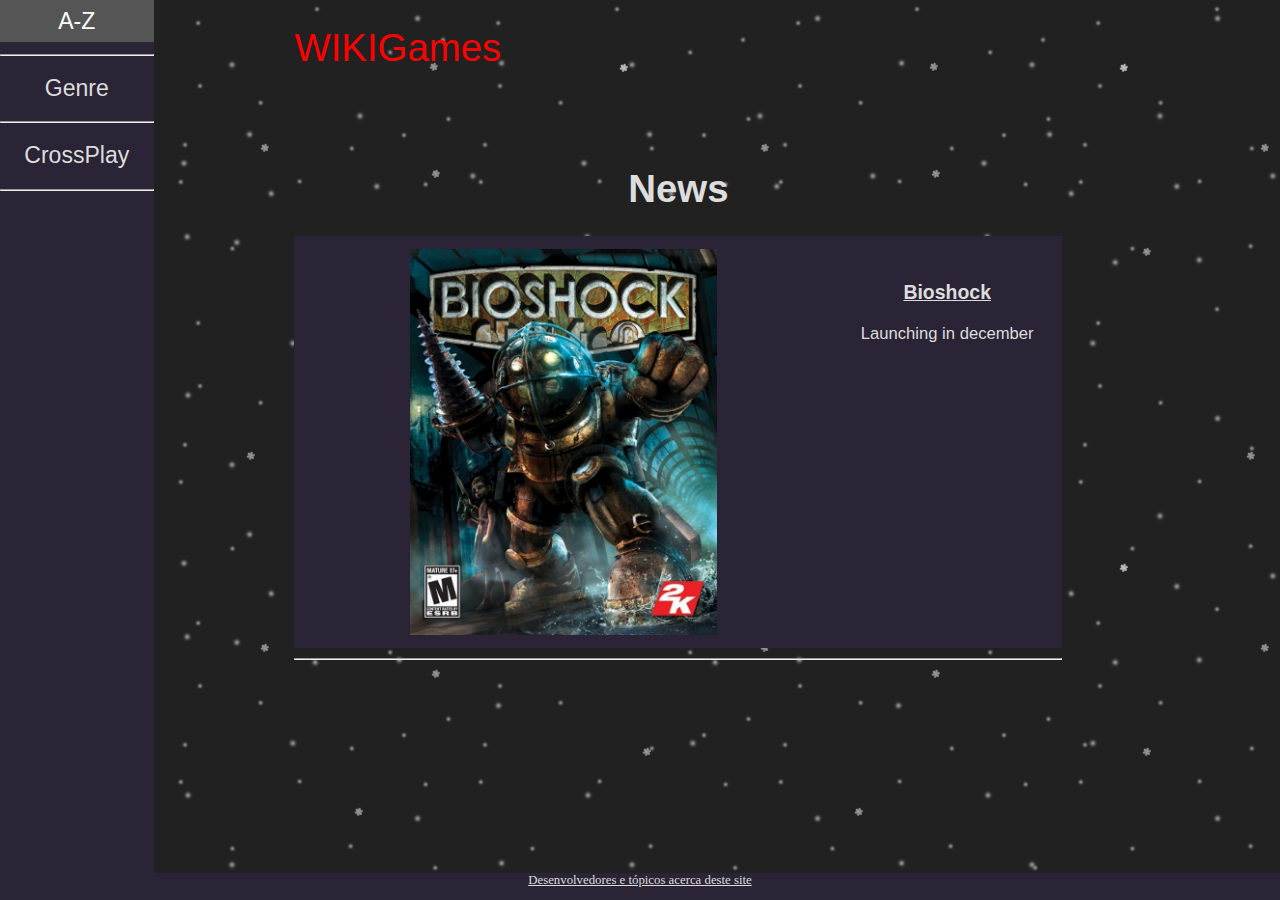
==== index.html @ 37d1ebdf "test" ====
<html lang="en">
<head>
    <meta charset="UTF-8">
    <meta name="viewport" content="width=device-width, initial-scale=1.0">   
    <link rel="stylesheet" href="Css/style.css"> 
    <title>WIKIGames</title>
</head>
    <!--Teste_Editar-->
<body>
    <ul class = "navbar">
        
         <li class="droplist">
         <a href="Paginas/A_Z.html">A-Z</a>
         </li>
         <hr>
     <!--dropdown Genero-->
         <div class="dropdown">
             <li class="droplist">
                 <a href="#">Genre</a>
             </li>
             <div class="dropdown-content">
                 <a href="Paginas/Genero/Action.html">Action</a>
                 <a href="Paginas/Genero/Race.html">Race</a>
                 <a href="Paginas/Genero/RPG.html">RPG</a>
             </div>  
         </div>
         <hr>
         <li><a href="Paginas/CrossPlay.html">CrossPlay</a></li>
         <hr>
     </ul>

    <div class="geral">
        <div class="cabecalho">
            <div class="logo">
                <a href="index.html">WIKIGames</a>
            </div>
            <br> <br>
        </div>

        <h1>News</h1>
        
        <div class="corpo">
            <div class="artigos">
                <div class="espacamento">
                    <img width="60%" src="images/BioShock.jpg" alt="BioShock">
                </div>
            </div>
            <div class="barra-lateral">
                <div class="espacamento">
                   <a href="Paginas/Jogos/Bioshock.html"><h3>Bioshock</h3></a>
                    <p>Launching in december</p>
                </div>
            </div>
        </div>
        <hr>

    </div>
    <br><br><br><br><br>
    <footer>
        <a href="Paginas/Tópicos.html">Desenvolvedores e tópicos acerca deste site</a>
    </footer>
</body>
</html>
---- Css/style.css ----
/*Global Things*/
body, html{
  margin:  1vw; 
	padding: 2vw 5vw;
  font-size:1.5vw;
  font-family: Arial, Helvetica, sans-serif;
}

img{
  max-width:100%;
  height:auto;
}

body{
  margin: 0;
  padding: 0;
  font-family: Arial, Helvetica, sans-serif;
  text-align: center;
  background: #212121;
  font-family: Androgyne;
  background-image: url('../images/img/s1.png'), url('../images/img/s2.png'), url('../images/img/s3.png');
  height: 100%;
  left: 0;
  position: absolute;
  top: 0;
  width: 100%;
    -webkit-animation: snow 10s linear infinite;
    -moz-animation: snow 10s linear infinite;
    -ms-animation: snow 10s linear infinite;
    animation: rgb(251, 255, 250) 10s linear infinite;
}

@keyframes snow {
  0% {background-position: 0px 0px, 0px 0px, 0px 0px;}
  50% {background-position: 500px 500px, 100px 200px, -100px 150px;}
  100% {background-position: 500px 1000px, 200px 400px, -100px 300px;}
}
@-moz-keyframes snow {
  0% {background-position: 0px 0px, 0px 0px, 0px 0px;}
  50% {background-position: 500px 500px, 100px 200px, -100px 150px;}
  100% {background-position: 400px 1000px, 200px 400px, 100px 300px;}
}
@-webkit-keyframes snow {
  0% {background-position: 0px 0px, 0px 0px, 0px 0px;}
  50% {background-position: 500px 500px, 100px 200px, -100px 150px;}
  100% {background-position: 500px 1000px, 200px 400px, -100px 300px;}
}
@-ms-keyframes snow {
  0% {background-position: 0px 0px, 0px 0px, 0px 0px;}
  50% {background-position: 500px 500px, 100px 200px, -100px 150px;}
  100% {background-position: 500px 1000px, 200px 400px, -100px 300px;}
}

/*NAVBAR CONTENT*/
.navbar {
    font-family: Arial, Helvetica, sans-serif;
    font-size: 120%;
    list-style-type: none;
    margin: 0;
    padding: 0;
    width: 12vw;
    background-color: #2a2436;
    position: fixed;
    height:100%;
    overflow: auto;
  }
  
  li a {
    display: block;
    color: #ddd;
    padding: 5% 5%;
    text-decoration: none;
  }
  
  li a.active {
    background-color: #514c5a;
    color: white;
    padding: 5% 5%;
  }
  
  li a:hover:not(.active) {/*Genero sobreposição*/
    background-color: #555;
    color: white;
  }

  /*DROPDOWN NAVBAR*/
.dropdown{
  position: relative;
  display: inline;
}

.dropdown-content{
  display: none;
  position: relative;
  background-color: #202020;
  min-width: auto;
  box-shadow: 1px 8px 16px 0px rgba(174, 0, 255, 0.2);
  z-index: 1;
}

.dropdown-content a {
  padding: 12% 30%;
  text-decoration: none;
  display: block;
}
.dropdown-content a:hover {background-color: #514c5a;}/*sobreposição de cor de tema genero*/

.dropdown:hover .dropdown-content {display: block;}

.dropdown:hover .droplist {background-color:#514c5a;}/*Sobreposição de genro*/

/*///////////////////////////////////////////////*/
.Titles{
  text-align: center;
  color: #ddd;
}
/*-----------------------------------------------*/
footer {
  background-color: #2a2436;
  bottom: 0;
  left: 0;
  height: 3%;
  position: fixed;
  width: 100vw;
  font-size: 1vw;
  }
/*-----------------------------------------------*/
  .geral{
    width: 60vw;
    text-align: center;
    color: #ddd;
    margin: 1vw 23vw;
    font-family: Arial, Helvetica, sans-serif;
  }
  .cabecalho{
    height: 10vw;
  }
  .logo{
    float: left;
  }
  .logo a{
    font-size:3vw;
    font-style:bold;
    text-decoration:none;
    color:rgb(255, 0, 0);
    display: flex;
    padding:1vw 15vw 0 0;
  }
  #serch{
    float: left;
    position: relative;
    margin-top: 1vw;
    margin-right: 1vw;
  }

/*Index*/
  .corpo{
    position:relative;
    overflow:hidden;
  }
  .artigos{
    float:left;
  }
  .artigos, .artigos:before{
    width:70%;
  }
  .artigos:before{
    position:absolute;
    top:0;
    left:0;
    bottom:0;
    background:#2a2436;
    z-index:-1;
    content:'';
  }
  .barra-lateral{
    float:right;
    font-size: 1.3vw;
    padding: 1vw 0;
  }
  .barra-lateral, .barra-lateral:before{
    width: 30%;
  }
  .barra-lateral:before{
    content: '';
    position: absolute;
    top: 0;
    bottom: 0;
    right:0;
    z-index: -1;
    background: #2a2436;
  }
  .espacamento{
    padding:1vw;
  }

.arefhomepage, a{
  color: #ddd;
}

/*Paginas de Jogos*/

.artigos2{
  float:left;
}
.artigos2, .artigos2:before{
  width:40%;
}
.artigos2:before{
  position:absolute;
  top:0;
  left:0;
  bottom:0;
  background:#2a2436;
  z-index:-1;
  content:'';
}
.barra-lateral2{
  float:right;
  font-size: 1vw;
}
.barra-lateral2, .barra-lateral2:before{
  width: 60%;
}
.barra-lateral2:before{
   content: '';
    position: absolute;
    top: 0;
    bottom: 0;
    right:0;
    z-index: -1;
    background: #2a2436;
}
.espacamento2{
  padding:2vw;
  font-size: 1vw;
}

.arefhomepage{
color: #ddd;
}

.barra-lateral3{
  float: right;
}
.barra-lateral3, .barra-lateral3:before{
  width: 100%;
}
.barra-lateral3:before{
  content: '';
  position: absolute;
  top: 0;
  bottom: 0;
  right:0;
  z-index: -1;
  background: #2a2436;
}

/*pagina A-Z*/
.A_Zstyle{
  text-align: center;
}
.ahref_line{
  color: #ddd;
  font-family: Arial;
}
/*Crossplay page*/

#h1crossplay {
  color: #ddd;
}
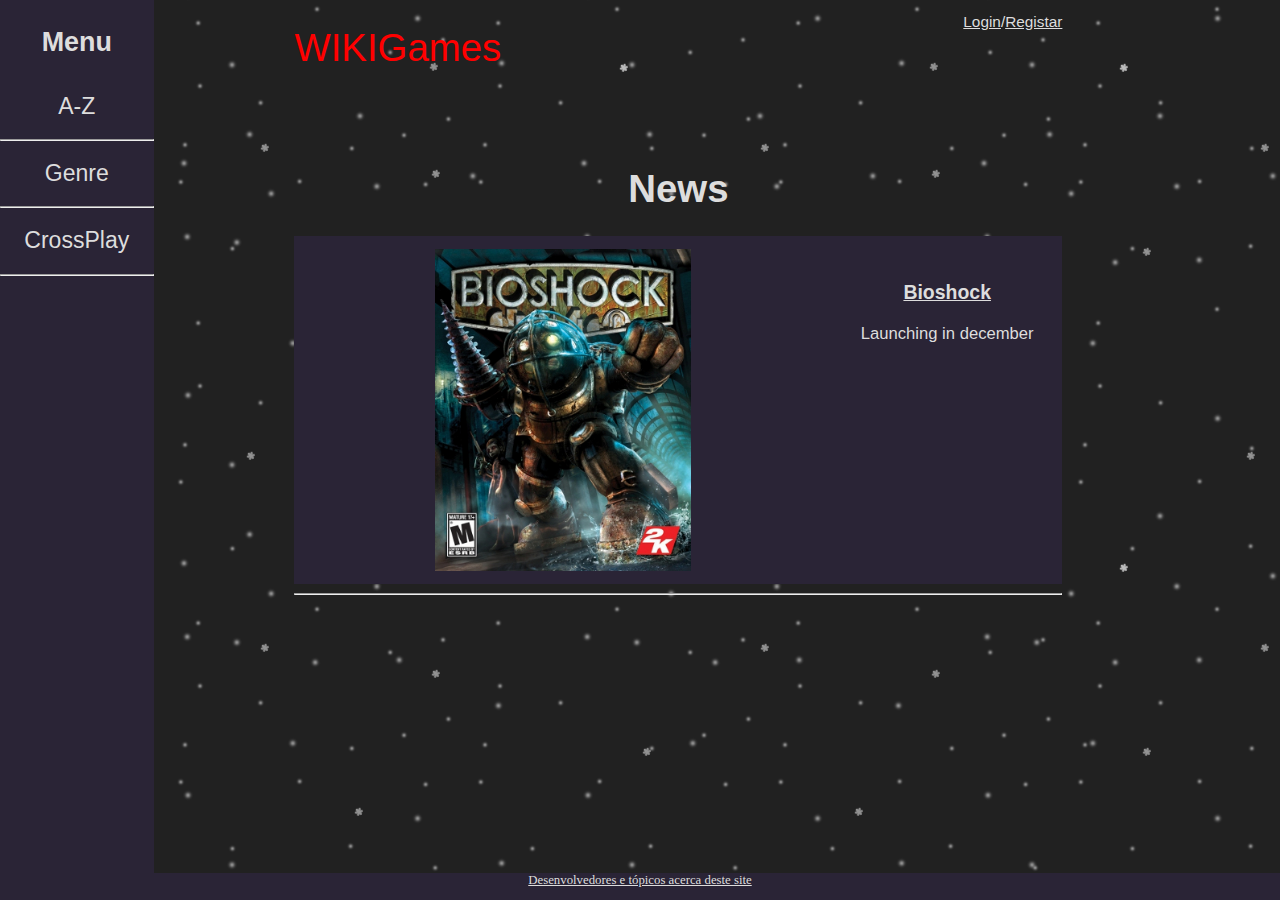
==== commit 2aa850c6: "full" ====
--- a/index.html
+++ b/index.html
@@ -8,7 +8,7 @@
     <!--Teste_Editar-->
 <body>
     <ul class = "navbar">
-        
+        <h3 style="color: #ddd;">Menu</h3>
          <li class="droplist">
          <a href="Paginas/A_Z.html">A-Z</a>
          </li>
@@ -30,11 +30,16 @@
      </ul>
 
     <div class="geral">
+        
         <div class="cabecalho">
             <div class="logo">
                 <a href="index.html">WIKIGames</a>
             </div>
+            <div class="login-register">
+                <a href="#">Login</a>/<a href="#">Registar</a>
+            </div>
             <br> <br>
+            
         </div>
 
         <h1>News</h1>
@@ -42,7 +47,7 @@
         <div class="corpo">
             <div class="artigos">
                 <div class="espacamento">
-                    <img width="60%" src="images/BioShock.jpg" alt="BioShock">
+                    <img class="imagem" src="images/BioShock.jpg" alt="BioShock">
                 </div>
             </div>
             <div class="barra-lateral">
--- a/Css/style.css
+++ b/Css/style.css
@@ -53,35 +53,35 @@
 
 /*NAVBAR CONTENT*/
 .navbar {
-    font-family: Arial, Helvetica, sans-serif;
-    font-size: 120%;
-    list-style-type: none;
-    margin: 0;
-    padding: 0;
-    width: 12vw;
-    background-color: #2a2436;
-    position: fixed;
-    height:100%;
-    overflow: auto;
-  }
+  font-family: Arial, Helvetica, sans-serif;
+  font-size: 120%;
+  list-style-type: none;
+  margin: 0;
+  padding: 0;
+  width: 12vw;
+  background-color: #2a2436;
+  position: fixed;
+  height:100%;
+  overflow: auto;
+}
   
-  li a {
-    display: block;
-    color: #ddd;
-    padding: 5% 5%;
-    text-decoration: none;
-  }
-  
-  li a.active {
-    background-color: #514c5a;
-    color: white;
-    padding: 5% 5%;
-  }
-  
-  li a:hover:not(.active) {/*Genero sobreposição*/
-    background-color: #555;
-    color: white;
-  }
+li a {
+  display: block;
+  color: #ddd;
+  padding: 5% 5%;
+  text-decoration: none;
+}
+
+li a.active {
+  background-color: #514c5a;
+  color: white;
+  padding: 5% 5%;
+}
+
+li a:hover:not(.active) {/*Genero sobreposição*/
+  background-color: #555;
+  color: white;
+}
 
   /*DROPDOWN NAVBAR*/
 .dropdown{
@@ -124,81 +124,80 @@
   width: 100vw;
   font-size: 1vw;
   }
-/*-----------------------------------------------*/
-  .geral{
-    width: 60vw;
-    text-align: center;
-    color: #ddd;
-    margin: 1vw 23vw;
-    font-family: Arial, Helvetica, sans-serif;
-  }
-  .cabecalho{
-    height: 10vw;
-  }
-  .logo{
-    float: left;
-  }
-  .logo a{
-    font-size:3vw;
-    font-style:bold;
-    text-decoration:none;
-    color:rgb(255, 0, 0);
-    display: flex;
-    padding:1vw 15vw 0 0;
-  }
-  #serch{
-    float: left;
-    position: relative;
-    margin-top: 1vw;
-    margin-right: 1vw;
-  }
-
-/*Index*/
-  .corpo{
-    position:relative;
-    overflow:hidden;
-  }
-  .artigos{
-    float:left;
-  }
-  .artigos, .artigos:before{
-    width:70%;
-  }
-  .artigos:before{
-    position:absolute;
-    top:0;
-    left:0;
-    bottom:0;
-    background:#2a2436;
-    z-index:-1;
-    content:'';
-  }
-  .barra-lateral{
-    float:right;
-    font-size: 1.3vw;
-    padding: 1vw 0;
-  }
-  .barra-lateral, .barra-lateral:before{
-    width: 30%;
-  }
-  .barra-lateral:before{
-    content: '';
-    position: absolute;
-    top: 0;
-    bottom: 0;
-    right:0;
-    z-index: -1;
-    background: #2a2436;
-  }
-  .espacamento{
-    padding:1vw;
-  }
-
+/*---------------ALL pages--------------------------------*/
+.geral{
+  width: 60vw;
+  text-align: center;
+  color: #ddd;
+  margin: 1vw 23vw;
+  font-family: Arial, Helvetica, sans-serif;
+}
+.cabecalho{
+  height: 10vw;
+}
+.logo{
+  float: left;
+}
+.logo a{
+  font-size:3vw;
+  font-style:bold;
+  text-decoration:none;
+  color:rgb(255, 0, 0);
+  display: flex;
+  padding:1vw 15vw 0 0;
+}
+.login-register{
+  float: right;
+  font-size: 1.2vw;
+}
+
+/*##################Index##################*/
+.corpo{
+  position:relative;
+  overflow:hidden;
+}
+.artigos{
+  float:left;
+}
+.artigos, .artigos:before{
+  width:70%;
+}
+.artigos:before{
+  position:absolute;
+  top:0;
+  left:0;
+  bottom:0;
+  background:#2a2436;
+  z-index:-1;
+  content:'';
+}
+.barra-lateral{
+  float:right;
+  font-size: 1.3vw;
+  padding: 1vw 0;
+}
+.barra-lateral, .barra-lateral:before{
+  width: 30%;
+}
+.barra-lateral:before{
+  content: '';
+  position: absolute;
+  top: 0;
+  bottom: 0;
+  right:0;
+  z-index: -1;
+  background: #2a2436;
+}
+.espacamento{
+  padding:1vw;
+}
 .arefhomepage, a{
   color: #ddd;
 }
-
-/*Paginas de Jogos*/
+ .imagem{
+   width: 50%;
+ }
+/*##################Paginas de Jogos##################*/
 
 .artigos2{
   float:left;
@@ -223,23 +222,21 @@
   width: 60%;
 }
 .barra-lateral2:before{
-   content: '';
-    position: absolute;
-    top: 0;
-    bottom: 0;
-    right:0;
-    z-index: -1;
-    background: #2a2436;
+  content: '';
+  position: absolute;
+  top: 0;
+  bottom: 0;
+  right:0;
+  z-index: -1;
+  background: #2a2436;
 }
 .espacamento2{
   padding:2vw;
   font-size: 1vw;
 }
-
 .arefhomepage{
 color: #ddd;
 }
-
 .barra-lateral3{
   float: right;
 }
@@ -256,7 +253,7 @@
   background: #2a2436;
 }
 
-/*pagina A-Z*/
+/*##################A-Z##################*/
 .A_Zstyle{
   text-align: center;
 }
@@ -269,5 +266,5 @@
 #h1crossplay {
   color: #ddd;
 }
-
-
+/*##################ldalsldsl##################*/
+
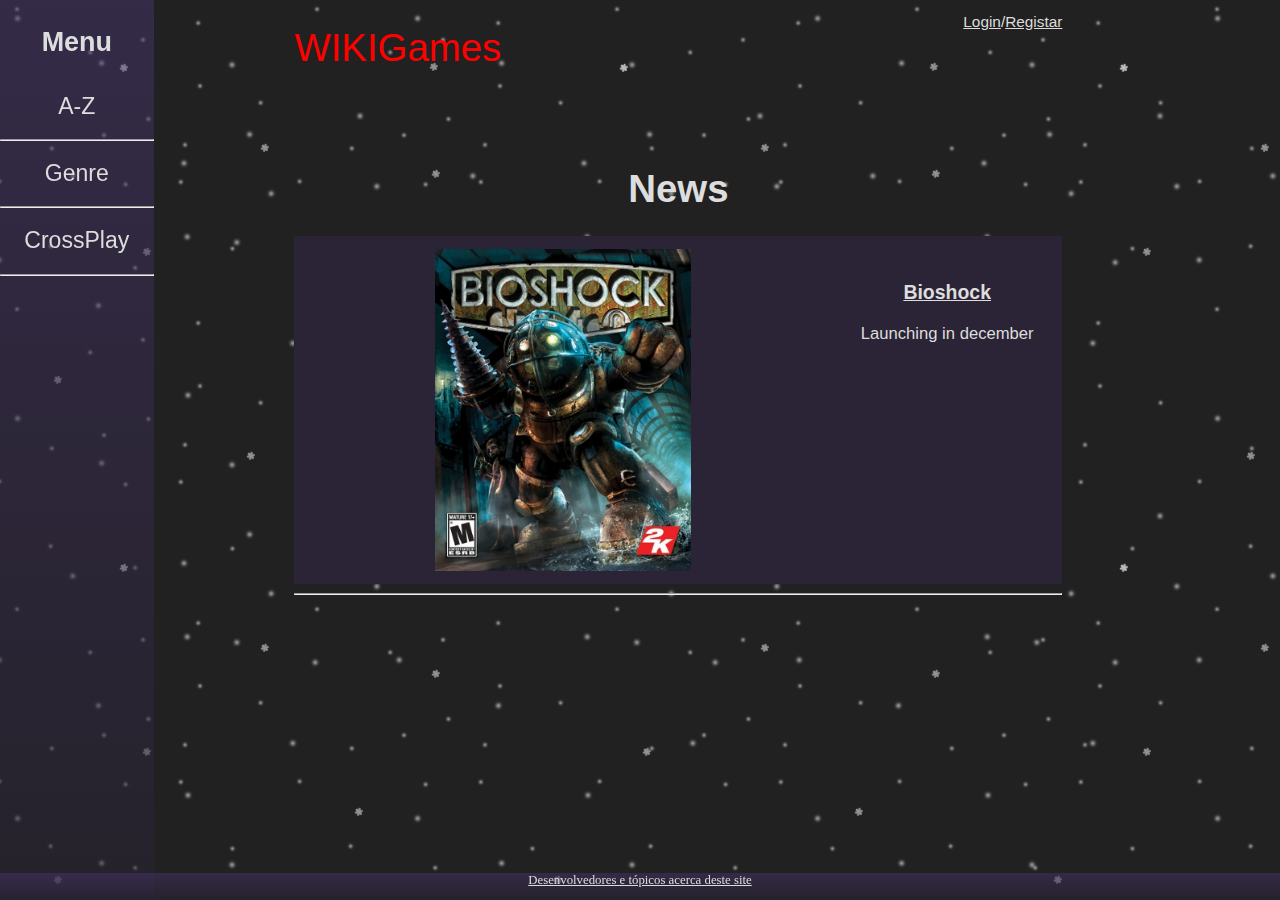
==== commit 954bf78a: "l" ====
--- a/index.html
+++ b/index.html
@@ -36,7 +36,7 @@
                 <a href="index.html">WIKIGames</a>
             </div>
             <div class="login-register">
-                <a href="#">Login</a>/<a href="#">Registar</a>
+                <a href="Paginas/login/registar/login.html">Login</a>/<a href="Paginas/login/registar/register.html">Registar</a>
             </div>
             <br> <br>
             
--- a/Css/style.css
+++ b/Css/style.css
@@ -59,7 +59,7 @@
   margin: 0;
   padding: 0;
   width: 12vw;
-  background-color: #2a2436;
+  background-image: linear-gradient( rgba(72, 53, 110, 0.5), rgba(42, 36, 54, 0.5));
   position: fixed;
   height:100%;
   overflow: auto;
@@ -116,7 +116,7 @@
 }
 /*-----------------------------------------------*/
 footer {
-  background-color: #2a2436;
+  background-image: linear-gradient( rgba(72, 53, 110, 0.5), rgba(42, 36, 54, 0.5));
   bottom: 0;
   left: 0;
   height: 3%;
@@ -152,6 +152,14 @@
 }
 
 /*##################Index##################*/
+/*corpo de generos*/
+.corpo2{
+  position:relative;
+  overflow:hidden;
+  width: 1000;
+    left: 300;
+}
+/*corpo do resto*/
 .corpo{
   position:relative;
   overflow:hidden;
@@ -252,19 +260,79 @@
   z-index: -1;
   background: #2a2436;
 }
-
+  /*/*##################COMENTÁRIOS##################*/
+.labelcomentario{
+  background-color: white;
+  color: black;
+  border-radius: 7vw;
+}
+/*insert comentário*/
+input[type = text]{
+  width: 30vw;
+  padding: 1vw 2vw;
+  margin: 0.5vw 0;
+  box-sizing: border-box;
+  border: 1px solid #555;
+  outline: none;
+}
+textarea {
+  width: 70%;
+  height: 12vw;
+  padding: 2vw 3vw;
+  box-sizing: border-box;
+  border: 2px solid #ccc;
+  border-radius: 4px;
+  background-color: #f8f8f8;
+  font-size: 16px;
+  resize: none;
+}
+
+/*SHOW Comentario*/
+.barra-lateral4{/**/
+  align-content: center;
+}
+.barra-lateral4, .barra-lateral4:before{/**/
+  width: 100%;
+  height: auto;
+}
+.barra-lateral4:before{/**/
+  content: '';
+  position: absolute;
+  top: 0;
+  bottom: 0;
+  right:0;
+  z-index: -1;
+  background: #3f364f;
+}
+.corpo2{/* borda*/
+position: relative;;
+overflow:hidden;
+color: #ddd;
+}
+.espacamento3{
+padding: 2% 20% 0 10%;
+font-size: 1vw;
+}
+.imagem2{
+float: left;
+width: 10%;
+border-radius: 50%;
+}
+#textcomment{
+padding: 2% 20% 0 10%;
+}
 /*##################A-Z##################*/
 .A_Zstyle{
-  text-align: center;
+text-align: center;
 }
 .ahref_line{
-  color: #ddd;
-  font-family: Arial;
+color: #ddd;
+font-family: Arial;
 }
 /*Crossplay page*/
 
 #h1crossplay {
-  color: #ddd;
-}
-/*##################ldalsldsl##################*/
-
+color: #ddd;
+}
+/*##################Login/register##################*/
+
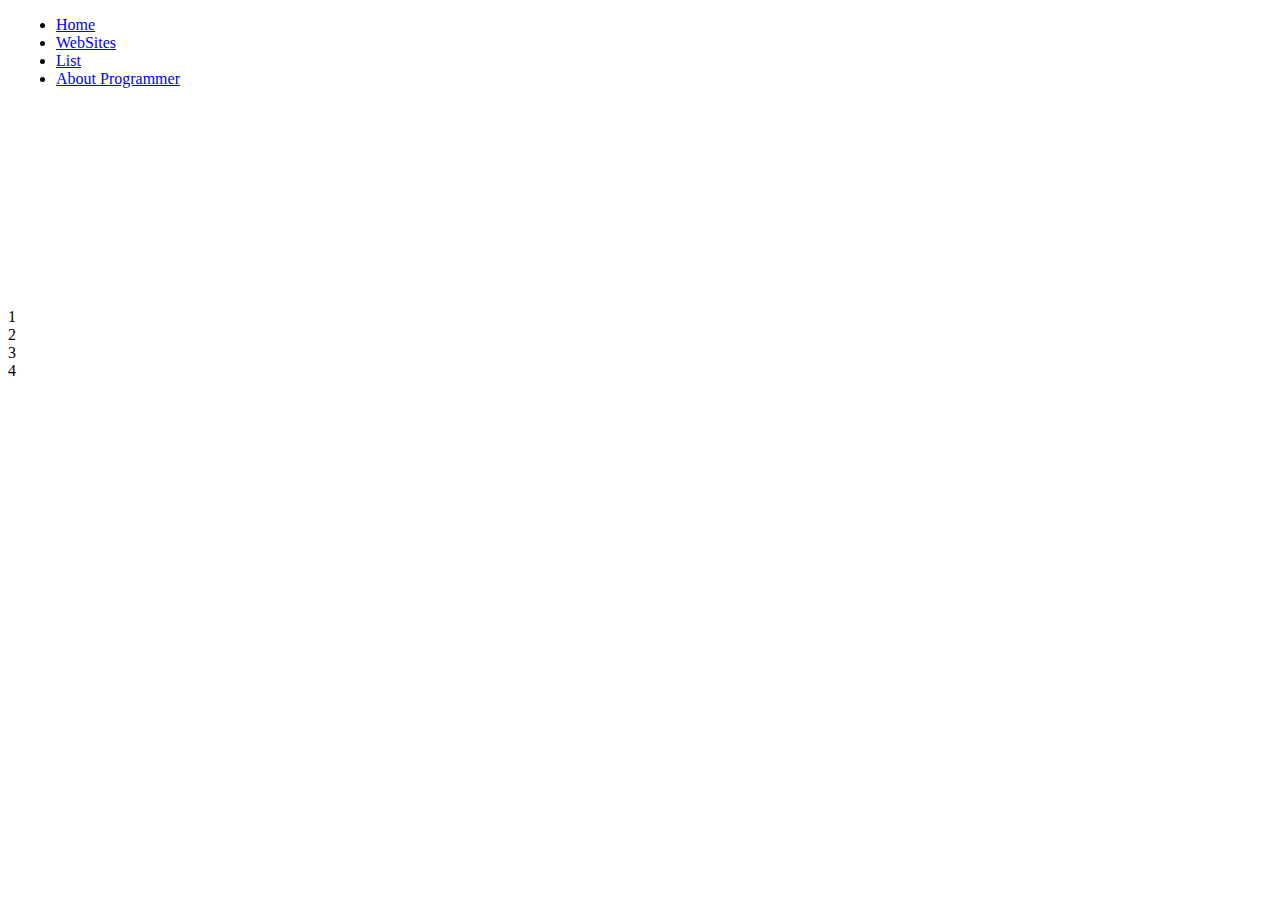
==== commit 60116c1a: "My Agenda" ====
--- a/index.html
+++ b/index.html
@@ -1,68 +1,20 @@
 <html lang="en">
+    <script type="text/javascript" src="JS/script.js"></script>
 <head>
     <meta charset="UTF-8">
-    <meta name="viewport" content="width=device-width, initial-scale=1.0">   
-    <link rel="stylesheet" href="Css/style.css"> 
-    <title>WIKIGames</title>
+    <meta name="viewport" content="width=device-width, initial-scale=1.0">
+    <link rel="stylesheet" href="CSS/style.css">
+    <title>My Film List</title>
 </head>
-    <!--Teste_Editar-->
 <body>
-    <ul class = "navbar">
-        <h3 style="color: #ddd;">Menu</h3>
-         <li class="droplist">
-         <a href="Paginas/A_Z.html">A-Z</a>
-         </li>
-         <hr>
-     <!--dropdown Genero-->
-         <div class="dropdown">
-             <li class="droplist">
-                 <a href="#">Genre</a>
-             </li>
-             <div class="dropdown-content">
-                 <a href="Paginas/Genero/Action.html">Action</a>
-                 <a href="Paginas/Genero/Race.html">Race</a>
-                 <a href="Paginas/Genero/RPG.html">RPG</a>
-             </div>  
-         </div>
-         <hr>
-         <li><a href="Paginas/CrossPlay.html">CrossPlay</a></li>
-         <hr>
-     </ul>
+    <iframe src = "HTML/NavBar.html" width = "100%" height = "300" style = "border:none;">dsafsdf</iframe>
+    
+    <div class="grid_menu_index-container">
+        <div class="grid_menu_index-item">1</div>
+        <div class="grid_menu_index-item">2</div>
+        <div class="grid_menu_index-item">3</div>  
+        <div class="grid_menu_index-item">4</div>
+    </div>
 
-    <div class="geral">
-        
-        <div class="cabecalho">
-            <div class="logo">
-                <a href="index.html">WIKIGames</a>
-            </div>
-            <div class="login-register">
-                <a href="Paginas/login/registar/login.html">Login</a>/<a href="Paginas/login/registar/register.html">Registar</a>
-            </div>
-            <br> <br>
-            
-        </div>
-
-        <h1>News</h1>
-        
-        <div class="corpo">
-            <div class="artigos">
-                <div class="espacamento">
-                    <img class="imagem" src="images/BioShock.jpg" alt="BioShock">
-                </div>
-            </div>
-            <div class="barra-lateral">
-                <div class="espacamento">
-                   <a href="Paginas/Jogos/Bioshock.html"><h3>Bioshock</h3></a>
-                    <p>Launching in december</p>
-                </div>
-            </div>
-        </div>
-        <hr>
-
-    </div>
-    <br><br><br><br><br>
-    <footer>
-        <a href="Paginas/Tópicos.html">Desenvolvedores e tópicos acerca deste site</a>
-    </footer>
 </body>
-</html>
+</html>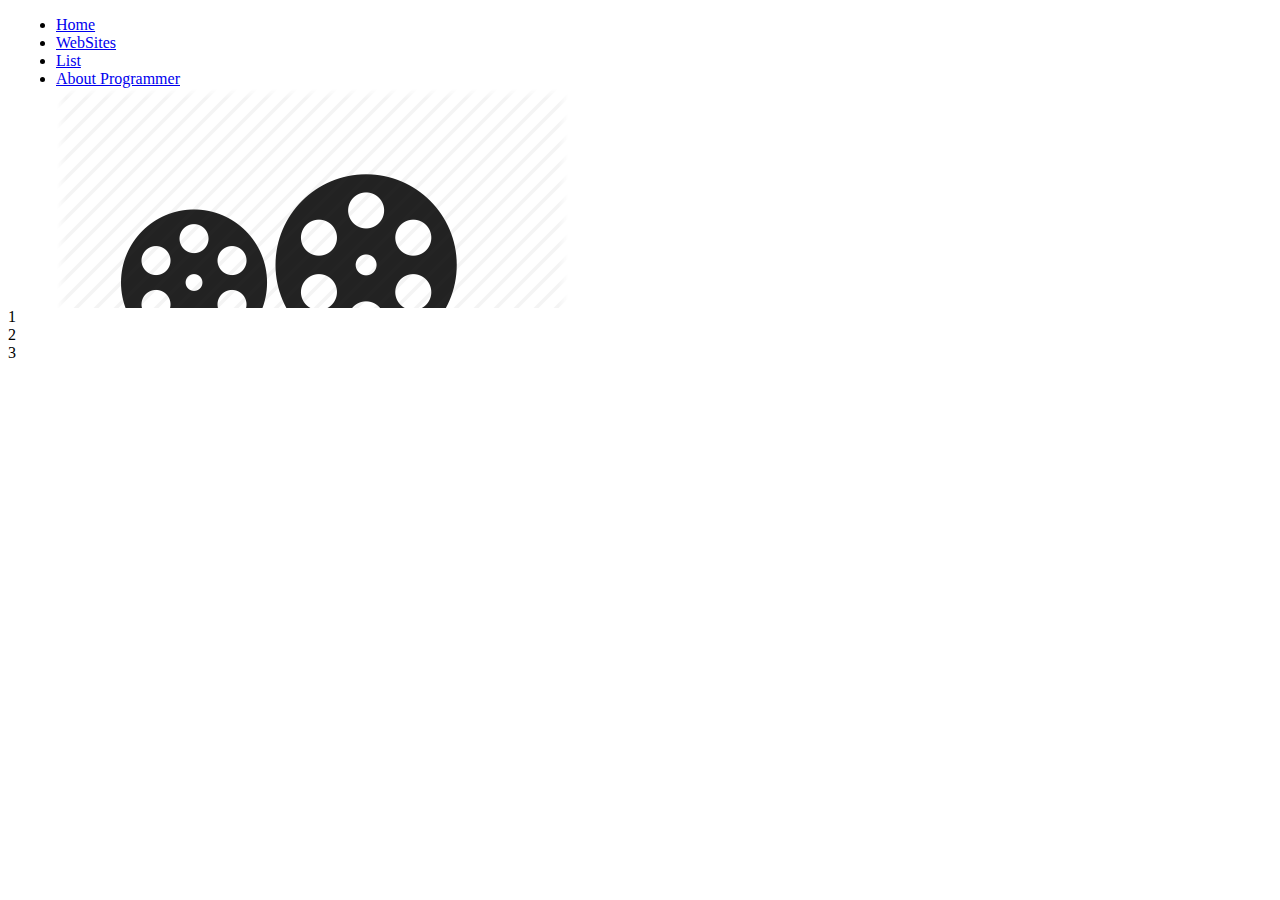
==== commit e0675f51: "." ====
--- a/index.html
+++ b/index.html
@@ -13,7 +13,6 @@
         <div class="grid_menu_index-item">1</div>
         <div class="grid_menu_index-item">2</div>
         <div class="grid_menu_index-item">3</div>  
-        <div class="grid_menu_index-item">4</div>
     </div>
 
 </body>
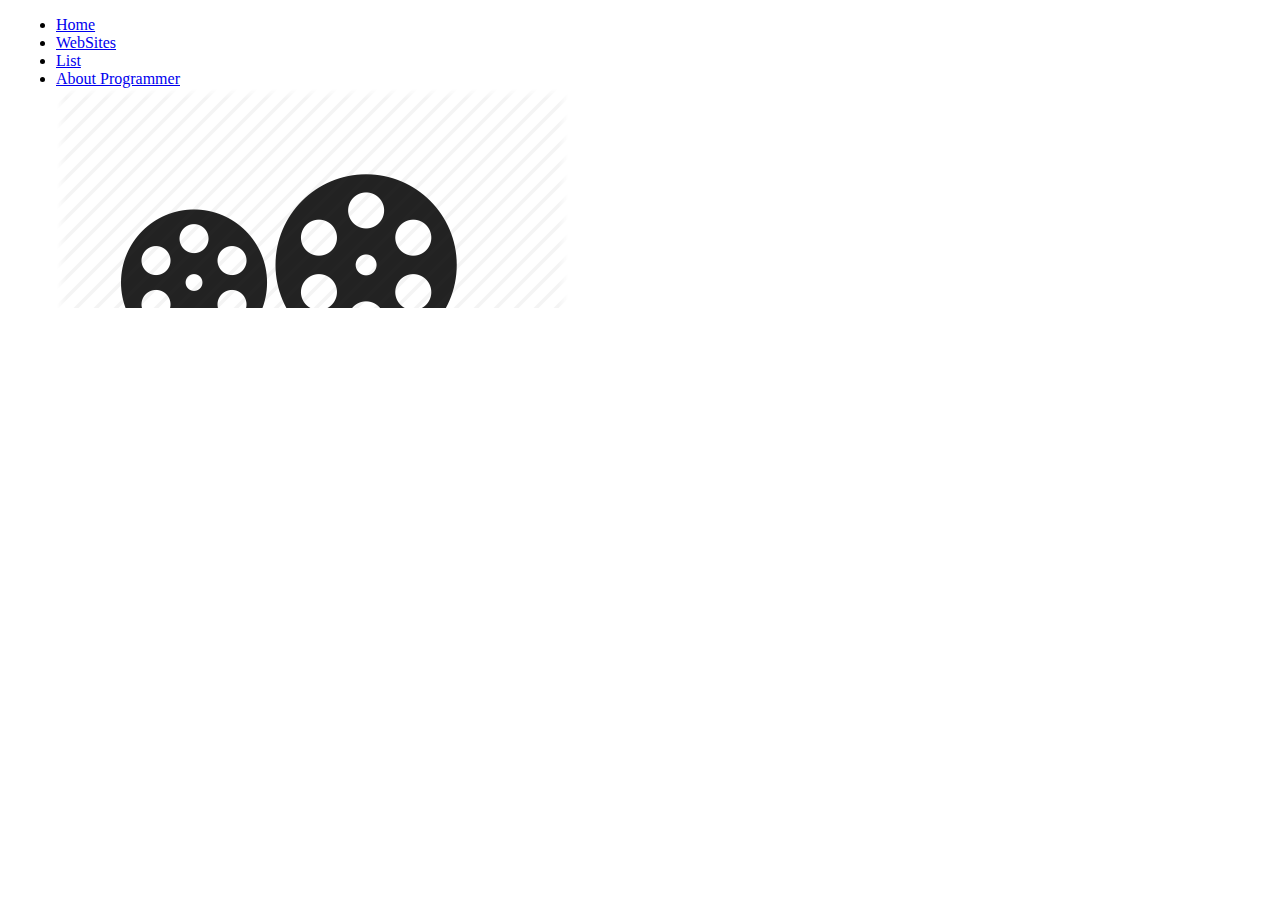
==== commit de438560: "b" ====
--- a/index.html
+++ b/index.html
@@ -10,10 +10,15 @@
     <iframe src = "HTML/NavBar.html" width = "100%" height = "300" style = "border:none;">dsafsdf</iframe>
     
     <div class="grid_menu_index-container">
-        <div class="grid_menu_index-item">1</div>
-        <div class="grid_menu_index-item">2</div>
-        <div class="grid_menu_index-item">3</div>  
+        <div class="grid_menu_index-item">
+            
+        </div>
+        <div class="grid_menu_index-item">
+
+        </div>
+        <div class="grid_menu_index-item">
+        </div>  
     </div>
 
 </body>
-</html>+</html> 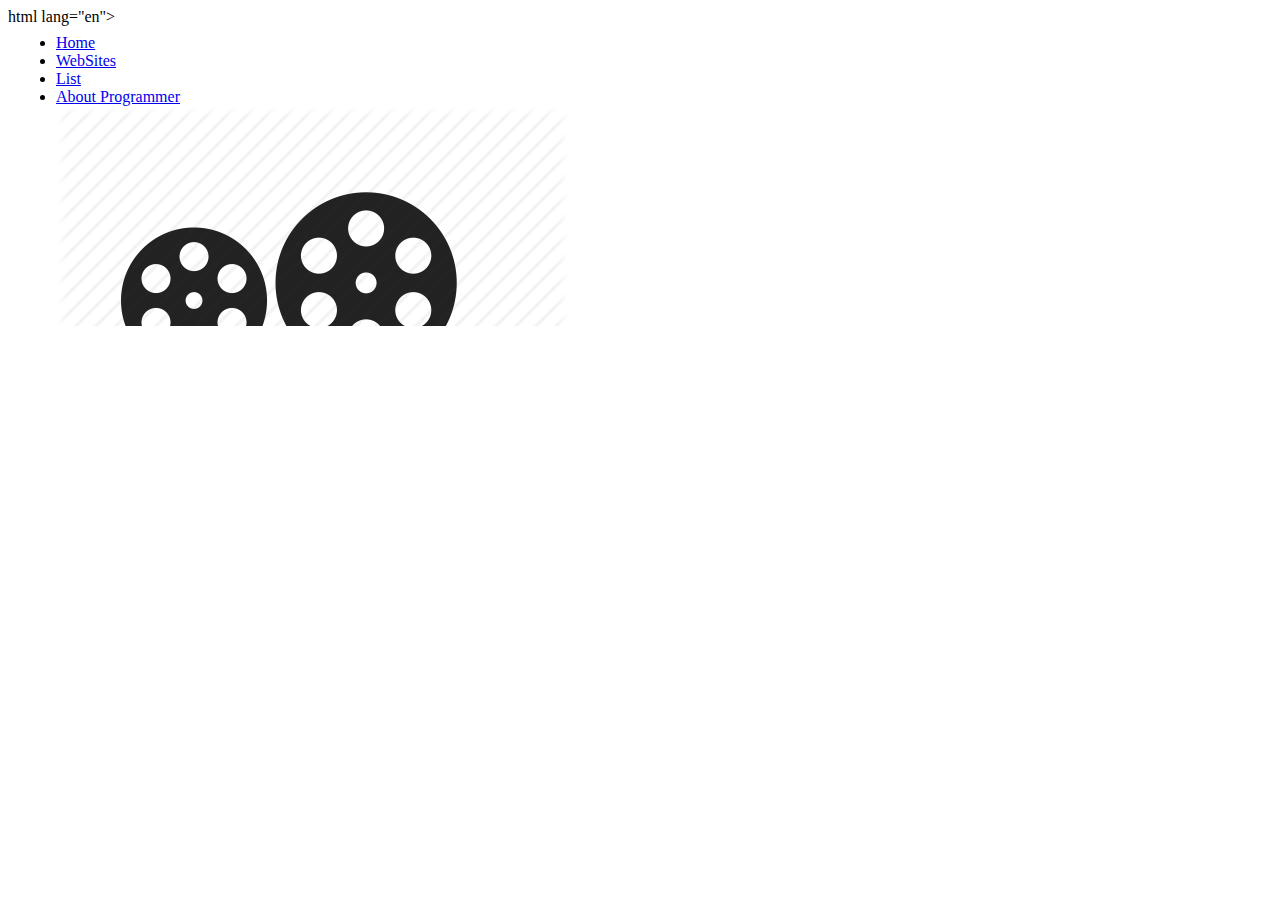
==== commit 0e8a7a96: "f" ====
--- a/index.html
+++ b/index.html
@@ -1,4 +1,4 @@
-<html lang="en">
+html lang="en">
     <script type="text/javascript" src="JS/script.js"></script>
 <head>
     <meta charset="UTF-8">
@@ -19,6 +19,6 @@
         <div class="grid_menu_index-item">
         </div>  
     </div>
-
+    
 </body>
-</html> +</html>